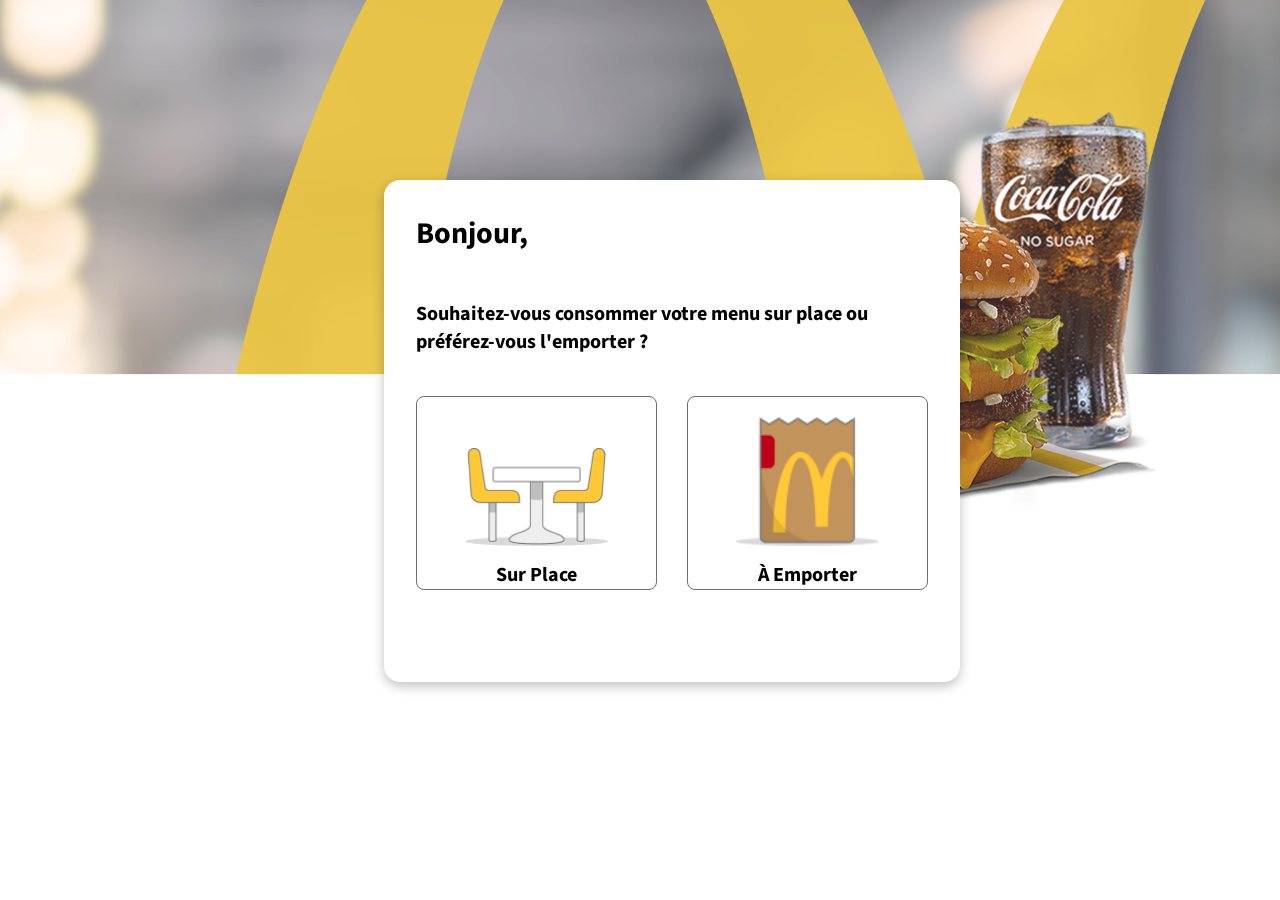
==== index.html @ ed692b7b "Creation du changement de numero de commande surplace et à emporter dans le panier" ====
<!doctype html>
<html lang="fr">
  <head>
    <meta charset="UTF-8" />
    <meta name="viewport" content="width=device-width, initial-scale=1.0" />
    <link rel="stylesheet" href="css/style.css" />
    <link rel="stylesheet" href="css/index.css" />
    <link rel="preconnect" href="https://fonts.googleapis.com" />
    <link rel="preconnect" href="https://fonts.gstatic.com" crossorigin />
    <link href="https://fonts.googleapis.com/css2?family=Source+Sans+3:ital,wght@0,200..900;1,200..900&display=swap" rel="stylesheet" />
    <title>WACDO</title>
  </head>
  <body>
    <div id="fond-ecran"></div>
    <section id="container-menu-accueil">
      <div id="menu-accueil-titre-p">
        <h1>Bonjour,</h1>

        <p id="question-choix-lieu">Souhaitez-vous consommer votre menu sur place ou préférez-vous l'emporter ?</p>
      </div>
      <div id="container-btn-choix-lieu">
        <a class="btn-choix-lieu-sur-place">
          <img class="btn-img-sur-place" src="assets/illustration-sur-place.png" alt="illustration-sur-place" />
          <span class="choix-lieu-sur-place">Sur Place</span>
        </a>

        <a class="btn-choix-lieu-emporter" > 
          <!-- href="./menus.html" -->
          <img class="btn-img-emporter" src="assets/illustration-a-emporter.png" alt="illustration-a-emporter" />
          <span class="choix-lieu-emporter">À Emporter</span>
        </a>
      </div>
    </section>

    <!-- <div id="fond-ecran-blanc"></div> -->
     <script src="./js/index.js"></script>
  </body>
</html>
---- css/style.css ----
/* --------------------------------------------- Général --------------------------------------------- */

* {
  margin: 0;
  padding: 0;
  font-family: "Source Sans 3";
  box-sizing: border-box;
}

body,
main {
  max-width: 1920px;
  max-height: 1080px;
  overflow-x: hidden; /* évite la barre horizontale et cache ce qui dépasse */
  background-color: white;
}

#fond-ecran {
  background-image: url("../assets/mc_landing_banner.png");
  opacity: 0.85;
  position: fixed;
  top: -90px;
  width: 118%;
  height: 100vh;
  background-size: contain;
  background-position: top right;
  background-repeat: no-repeat;
  z-index: -1;
}
---- css/index.css ----
/* --------------------------------------------- Menu accueil --------------------------------------------- */

#container-menu-accueil {
  display: flex;
  flex-direction: column;
  justify-content: space-around;
  width: 45%;
  height: 65%;
  background-color: white;
  border-radius: 16px;
  box-shadow: 0 4px 12px 0 rgba(0, 0, 0, 0.25);
  padding: 32px;
  position: absolute;
  top: 20%; /* distance du bas*/
  z-index: 2; /*image devant le fond d'écran*/
  margin-left:30%;
}

#menu-accueil-titre-p {
  display: flex;
  flex-direction: column;
}

h1 {
  font-weight: 700;
  font-size: 42px;
}
#question-choix-lieu {
  font-weight: 700;
  font-size: 26px;
  padding-top: 45px;
}

/* --------------------------------------------- Boutons --------------------------------------------- */

  .btn-choix-lieu-sur-place,
  .btn-choix-lieu-emporter{
  border: 1px solid #6e6e6e;
  border-radius: 8px;
  background-color: white;
  cursor: pointer;
  width: 100%;
  display: flex;
  flex-direction: column;
  justify-content: flex-end;
  align-items: center;
  padding-top: 20px;
  text-decoration: none;
  color: inherit; /* conserve la couleur du texte */
}

#container-btn-choix-lieu {
  display: flex;
  flex-direction: row;
  justify-content: space-between;
  gap: 30px;
  margin-top: 40px;
  margin-bottom: 60px;
}

  .btn-choix-lieu-sur-place,
  .btn-choix-lieu-emporter{
  width: 100%;
  display: flex;
  flex-direction: column;
  justify-content: flex-end;
  padding-top: 20px;
}

.btn-img-sur-place,
.btn-img-emporter {
  width: 60%;
}

.choix-lieu-sur-place,
.choix-lieu-emporter {
  font-weight: 700;
  font-size: 26px;
  padding-top: 15px;
}

/* --------------------------------------------- Responsive --------------------------------------------- */

@media (max-width: 1875px) {
  #fond-ecran {
    width: 100%;
  }

  #container-menu-accueil {
    height: auto;
  }

  h1 {
    font-size: 30px;
  }

  #question-choix-lieu {
    font-size: 20px;
  }

.choix-lieu-sur-place,
.choix-lieu-emporter {
    font-size: 20px;
  }
}

@media (max-width: 1475px) {
  #fond-ecran {
    top: 0%;
  }
}

@media (max-width: 915px) {
  #container-menu-accueil {
    height: auto;
  }

  h1 {
    font-size: 25px;
  }

  #question-choix-lieu {
    font-size: 15px;
    padding-top: 30px;
  }

.choix-lieu-sur-place,
.choix-lieu-emporter {
    font-size: 15px;
  }
}

@media (max-width: 722px) {
  #container-menu-accueil {
    height: auto;
  }

  h1 {
    font-size: 20px;
  }

  #question-choix-lieu {
    font-size: 10px;
  }

.choix-lieu-sur-place,
.choix-lieu-emporter {
    font-size: 10px;
  }
}

@media (max-width: 540px) {
  #container-menu-accueil {
    height: auto;
  }

  h1 {
    font-size: 20px;
  }

  #container-btn-choix-lieu {
    flex-direction: column;
    gap: 15px;
    margin: auto;
    width: 60%;
    margin-top: 15px;
    margin-bottom: 15px;
  }

  .btn-choix-lieu-sur-place,
  .btn-choix-lieu-emporter{
    border: 5px solid #ffc836;
  }

.btn-img-sur-place,
.btn-img-emporter {
    width: 30%;
  }
}

@media (max-width: 375px) {
  #container-menu-accueil {
    height: auto;
    padding: 20px;
  }

  h1 {
    font-size: 15px;
  }

  #question-choix-lieu {
    font-size: 8px;
    padding-top: 15px;
  }

.choix-lieu-sur-place,
.choix-lieu-emporter {
    font-size: 8px;
  }
}

@media (max-width: 300px) {
  #container-menu-accueil {
    height: auto;
    padding: 10px;
  }
}

/* --------------------------------------------- Javascript --------------------------------------------- */


.activeBorder{
  border: 4px solid #ffc400;
}
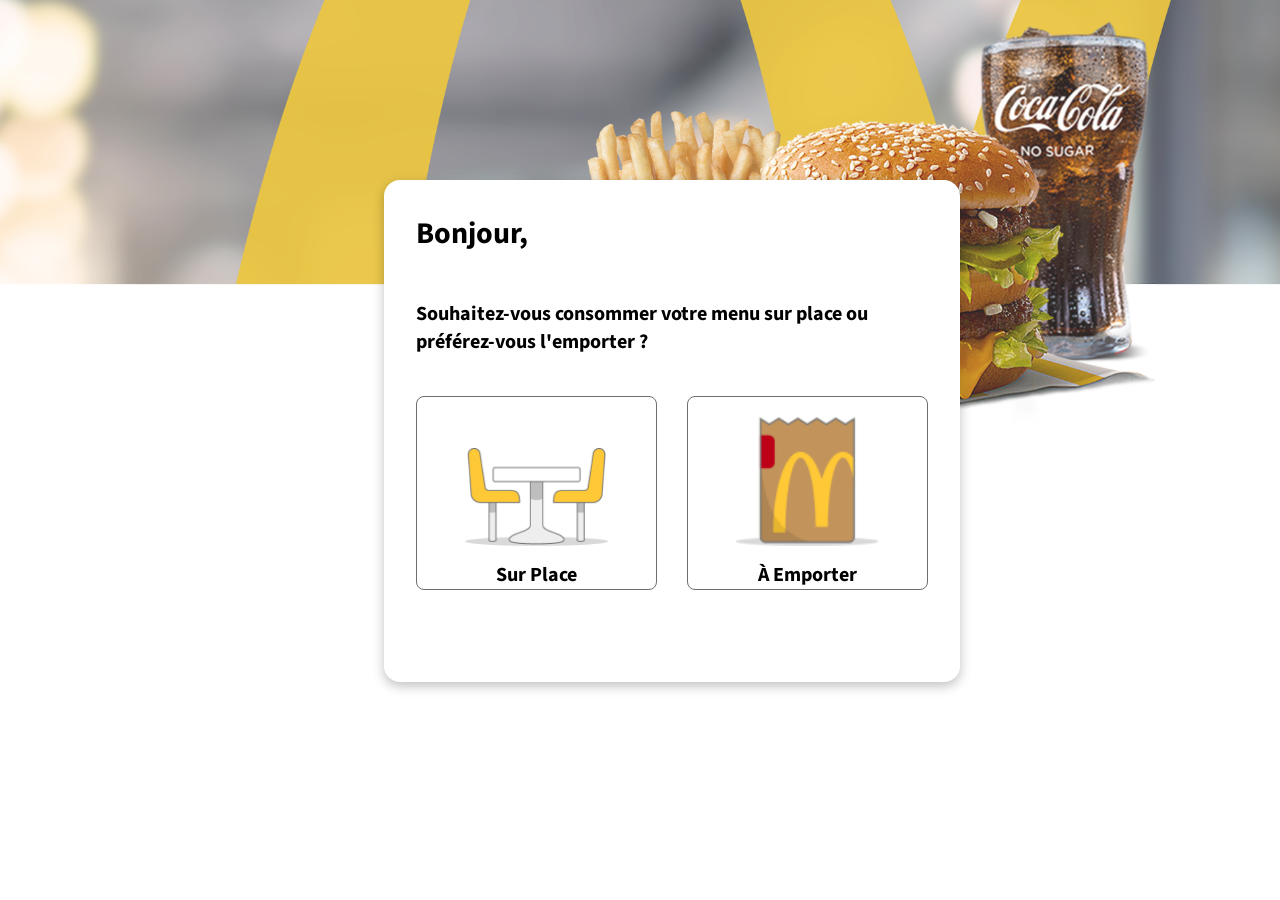
==== commit ae1f4a1a: "Résolution texte avec la commande &nbsp; ou \u00A0 pour éviter que les deux point aillent à la ligne" ====
--- a/index.html
+++ b/index.html
@@ -16,7 +16,7 @@
       <div id="menu-accueil-titre-p">
         <h1>Bonjour,</h1>
 
-        <p id="question-choix-lieu">Souhaitez-vous consommer votre menu sur place ou préférez-vous l'emporter ?</p>
+        <p id="question-choix-lieu">Souhaitez-vous consommer votre menu sur place ou préférez-vous l'emporter&nbsp;?</p>
       </div>
       <div id="container-btn-choix-lieu">
         <a class="btn-choix-lieu-sur-place">
@@ -25,14 +25,12 @@
         </a>
 
         <a class="btn-choix-lieu-emporter" > 
-          <!-- href="./menus.html" -->
           <img class="btn-img-emporter" src="assets/illustration-a-emporter.png" alt="illustration-a-emporter" />
           <span class="choix-lieu-emporter">À Emporter</span>
         </a>
       </div>
     </section>
 
-    <!-- <div id="fond-ecran-blanc"></div> -->
      <script src="./js/index.js"></script>
   </body>
 </html>
--- a/css/style.css
+++ b/css/style.css
@@ -7,12 +7,16 @@
   box-sizing: border-box;
 }
 
-body,
-main {
-  max-width: 1920px;
-  max-height: 1080px;
+html, 
+body {
   overflow-x: hidden; /* évite la barre horizontale et cache ce qui dépasse */
   background-color: white;
+  height: 100%;
+}
+
+body {
+  max-width: 1920px;
+  margin: 0 auto;
 }
 
 #fond-ecran {
@@ -25,5 +29,4 @@
   background-size: contain;
   background-position: top right;
   background-repeat: no-repeat;
-  z-index: -1;
 }
--- a/css/index.css
+++ b/css/index.css
@@ -1,4 +1,5 @@
 /* --------------------------------------------- Menu accueil --------------------------------------------- */
+
 
 #container-menu-accueil {
   display: flex;
@@ -12,7 +13,6 @@
   padding: 32px;
   position: absolute;
   top: 20%; /* distance du bas*/
-  z-index: 2; /*image devant le fond d'écran*/
   margin-left:30%;
 }
 
@@ -79,6 +79,13 @@
   padding-top: 15px;
 }
 
+/* --------------------------------------------- Javascript --------------------------------------------- */
+
+
+.activeBorder{
+  border: 4px solid #ffc400;
+}
+
 /* --------------------------------------------- Responsive --------------------------------------------- */
 
 @media (max-width: 1875px) {
@@ -104,12 +111,6 @@
   }
 }
 
-@media (max-width: 1475px) {
-  #fond-ecran {
-    top: 0%;
-  }
-}
-
 @media (max-width: 915px) {
   #container-menu-accueil {
     height: auto;
@@ -131,6 +132,11 @@
 }
 
 @media (max-width: 722px) {
+
+  #fond-ecran {
+    top: 0%;
+  }
+  
   #container-menu-accueil {
     height: auto;
   }
@@ -152,10 +158,11 @@
 @media (max-width: 540px) {
   #container-menu-accueil {
     height: auto;
+    padding: 10px;
   }
 
   h1 {
-    font-size: 20px;
+    font-size: 15px;
   }
 
   #container-btn-choix-lieu {
@@ -167,48 +174,18 @@
     margin-bottom: 15px;
   }
 
-  .btn-choix-lieu-sur-place,
-  .btn-choix-lieu-emporter{
-    border: 5px solid #ffc836;
-  }
-
-.btn-img-sur-place,
-.btn-img-emporter {
-    width: 30%;
-  }
-}
-
-@media (max-width: 375px) {
-  #container-menu-accueil {
-    height: auto;
-    padding: 20px;
-  }
-
-  h1 {
-    font-size: 15px;
-  }
-
   #question-choix-lieu {
     font-size: 8px;
     padding-top: 15px;
   }
 
-.choix-lieu-sur-place,
-.choix-lieu-emporter {
+  .choix-lieu-sur-place,
+  .choix-lieu-emporter {
     font-size: 8px;
   }
-}
 
-@media (max-width: 300px) {
-  #container-menu-accueil {
-    height: auto;
-    padding: 10px;
+  .btn-img-sur-place,
+  .btn-img-emporter {
+    width: 30%;
   }
 }
-
-/* --------------------------------------------- Javascript --------------------------------------------- */
-
-
-.activeBorder{
-  border: 4px solid #ffc400;
-}
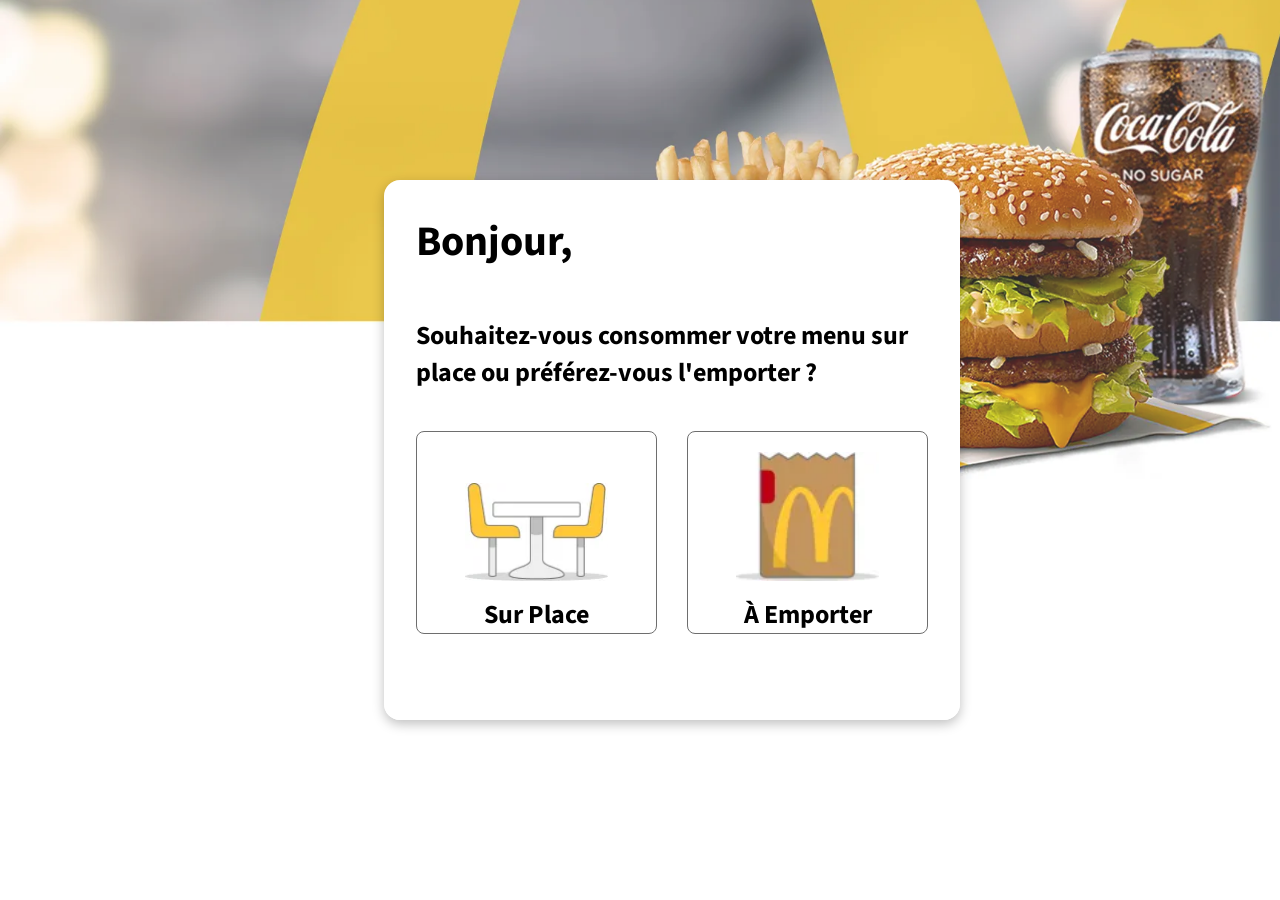
==== commit 599c343d: "Ajout des images en webp sur la page index + modif du css + verification w3c + wave" ====
--- a/index.html
+++ b/index.html
@@ -19,18 +19,26 @@
         <p id="question-choix-lieu">Souhaitez-vous consommer votre menu sur place ou préférez-vous l'emporter&nbsp;?</p>
       </div>
       <div id="container-btn-choix-lieu">
-        <a class="btn-choix-lieu-sur-place">
-          <img class="btn-img-sur-place" src="assets/illustration-sur-place.png" alt="illustration-sur-place" />
+        <a href="#" class="btn-choix-lieu-sur-place">
+          <picture>
+            <source srcset="assets/webp/illustration-sur-place.webp" type="image/webp">
+            <img class="btn-img-sur-place" src="assets/illustration-sur-place.png" alt="illustration sur place" />
+          </picture>
+          
           <span class="choix-lieu-sur-place">Sur Place</span>
         </a>
 
-        <a class="btn-choix-lieu-emporter" > 
-          <img class="btn-img-emporter" src="assets/illustration-a-emporter.png" alt="illustration-a-emporter" />
+        <a href="#" class="btn-choix-lieu-emporter">
+          <picture>
+            <source srcset="assets/webp/illustration-a-emporter.webp" type="image/webp">
+             <img class="btn-img-emporter" src="assets/illustration-a-emporter.png" alt="illustration a emporter" />
+          </picture>
+         
           <span class="choix-lieu-emporter">À Emporter</span>
         </a>
       </div>
     </section>
 
-     <script src="./js/index.js"></script>
+    <script src="./js/index.js"></script>
   </body>
 </html>
--- a/css/style.css
+++ b/css/style.css
@@ -3,13 +3,13 @@
 * {
   margin: 0;
   padding: 0;
-  font-family: "Source Sans 3";
+  font-family: 'Source Sans 3';
   box-sizing: border-box;
 }
 
-html, 
+html,
 body {
-  overflow-x: hidden; /* évite la barre horizontale et cache ce qui dépasse */
+  overflow-x: hidden;
   background-color: white;
   height: 100%;
 }
@@ -20,11 +20,15 @@
 }
 
 #fond-ecran {
-  background-image: url("../assets/mc_landing_banner.png");
+  background-image: url('../assets/mc_landing_banner.png');
+  background-image: image-set(
+    url('../assets/webp/mc_landing_banner.webp') type('image/webp'),
+    url('../assets/mc_landing_banner.png') type('image/png')
+  );
   opacity: 0.85;
   position: fixed;
   top: -90px;
-  width: 118%;
+  width: 110%;
   height: 100vh;
   background-size: contain;
   background-position: top right;
--- a/css/index.css
+++ b/css/index.css
@@ -1,19 +1,21 @@
 /* --------------------------------------------- Menu accueil --------------------------------------------- */
-
 
 #container-menu-accueil {
   display: flex;
   flex-direction: column;
   justify-content: space-around;
   width: 45%;
-  height: 65%;
+  height: 60%;
+  max-height: 90vh;
+  overflow-y: auto;
+  box-sizing: border-box;
   background-color: white;
   border-radius: 16px;
   box-shadow: 0 4px 12px 0 rgba(0, 0, 0, 0.25);
   padding: 32px;
   position: absolute;
-  top: 20%; /* distance du bas*/
-  margin-left:30%;
+  top: 20%;
+  margin-left: 30%;
 }
 
 #menu-accueil-titre-p {
@@ -33,8 +35,17 @@
 
 /* --------------------------------------------- Boutons --------------------------------------------- */
 
-  .btn-choix-lieu-sur-place,
-  .btn-choix-lieu-emporter{
+#container-btn-choix-lieu {
+  display: flex;
+  flex-direction: row;
+  justify-content: space-between;
+  gap: 30px;
+  margin-top: 40px;
+  margin-bottom: 60px;
+}
+
+.btn-choix-lieu-sur-place,
+.btn-choix-lieu-emporter {
   border: 1px solid #6e6e6e;
   border-radius: 8px;
   background-color: white;
@@ -46,30 +57,19 @@
   align-items: center;
   padding-top: 20px;
   text-decoration: none;
-  color: inherit; /* conserve la couleur du texte */
-}
-
-#container-btn-choix-lieu {
-  display: flex;
-  flex-direction: row;
-  justify-content: space-between;
-  gap: 30px;
-  margin-top: 40px;
-  margin-bottom: 60px;
-}
-
-  .btn-choix-lieu-sur-place,
-  .btn-choix-lieu-emporter{
-  width: 100%;
-  display: flex;
-  flex-direction: column;
-  justify-content: flex-end;
-  padding-top: 20px;
+  color: inherit;
+}
+
+.btn-choix-lieu-sur-place picture,
+.btn-choix-lieu-emporter picture {
+  display: block;
+  width: 60%;
 }
 
 .btn-img-sur-place,
 .btn-img-emporter {
-  width: 60%;
+  width: 100%;
+  display: block;
 }
 
 .choix-lieu-sur-place,
@@ -81,20 +81,26 @@
 
 /* --------------------------------------------- Javascript --------------------------------------------- */
 
-
-.activeBorder{
+.activeBorder {
   border: 4px solid #ffc400;
 }
-
 /* --------------------------------------------- Responsive --------------------------------------------- */
 
-@media (max-width: 1875px) {
+/* *********************************************************
+   Tablette / petit écran paysage
+************************************************************/
+
+@media screen and (max-width: 1024px) and (orientation: landscape) {
   #fond-ecran {
     width: 100%;
-  }
-
-  #container-menu-accueil {
+    top: 0;
+  }
+
+  #container-menu-accueil {
+    width: 55%;
     height: auto;
+    padding: 25px;
+    margin-left: 22%;
   }
 
   h1 {
@@ -103,17 +109,76 @@
 
   #question-choix-lieu {
     font-size: 20px;
-  }
-
-.choix-lieu-sur-place,
-.choix-lieu-emporter {
+    padding-top: 30px;
+  }
+
+  .choix-lieu-sur-place,
+  .choix-lieu-emporter {
     font-size: 20px;
   }
 }
 
-@media (max-width: 915px) {
-  #container-menu-accueil {
+/* *********************************************************
+   Tablette paysage (toutes largeurs, hauteur ~792px)
+************************************************************/
+
+@media screen and (max-height: 850px) and (orientation: landscape) {
+  #container-menu-accueil {
+    width: 55%;
     height: auto;
+    max-height: 90vh;
+    padding: clamp(16px, 3vh, 25px);
+    margin-left: 22%;
+    top: 5%;
+    justify-content: flex-start;
+    gap: 10px;
+  }
+
+  h1 {
+    font-size: clamp(22px, 3vh, 30px);
+  }
+
+  #question-choix-lieu {
+    font-size: clamp(14px, 2.2vh, 20px);
+    padding-top: clamp(10px, 2vh, 30px);
+  }
+
+  #container-btn-choix-lieu {
+    margin-top: clamp(15px, 3vh, 40px);
+    margin-bottom: clamp(15px, 3vh, 40px);
+    gap: 20px;
+  }
+
+  .choix-lieu-sur-place,
+  .choix-lieu-emporter {
+    font-size: clamp(14px, 2.2vh, 20px);
+    padding-top: 10px;
+  }
+
+  .btn-choix-lieu-sur-place picture,
+  .btn-choix-lieu-emporter picture {
+    width: 50%;
+    max-height: 20vh;
+  }
+
+  .btn-img-sur-place,
+  .btn-img-emporter {
+    object-fit: contain;
+  }
+}
+
+
+/* *********************************************************
+   Tablette / mobile portrait
+************************************************************/
+
+@media screen and (max-width: 768px) and (orientation: portrait) {
+  #container-menu-accueil {
+    width: 70%;
+    height: auto;
+    padding: 20px;
+    margin-left: 15%;
+    top: 15%;
   }
 
   h1 {
@@ -122,70 +187,50 @@
 
   #question-choix-lieu {
     font-size: 15px;
-    padding-top: 30px;
-  }
-
-.choix-lieu-sur-place,
-.choix-lieu-emporter {
+    padding-top: 25px;
+  }
+
+  .choix-lieu-sur-place,
+  .choix-lieu-emporter {
     font-size: 15px;
   }
 }
 
-@media (max-width: 722px) {
-
-  #fond-ecran {
-    top: 0%;
-  }
-  
-  #container-menu-accueil {
-    height: auto;
-  }
-
-  h1 {
-    font-size: 20px;
-  }
-
-  #question-choix-lieu {
-    font-size: 10px;
-  }
-
-.choix-lieu-sur-place,
-.choix-lieu-emporter {
-    font-size: 10px;
-  }
-}
-
-@media (max-width: 540px) {
-  #container-menu-accueil {
-    height: auto;
+/* *********************************************************
+   Petit mobile portrait
+************************************************************/
+
+@media screen and (max-width: 540px) and (orientation: portrait) {
+  #container-menu-accueil {
+    width: 80%;
     padding: 10px;
+    margin-left: 10%;
+    top: 10%;
   }
 
   h1 {
     font-size: 15px;
+  }
+
+  #question-choix-lieu {
+    font-size: 8px;
+    padding-top: 15px;
   }
 
   #container-btn-choix-lieu {
     flex-direction: column;
     gap: 15px;
-    margin: auto;
     width: 60%;
-    margin-top: 15px;
-    margin-bottom: 15px;
-  }
-
-  #question-choix-lieu {
+    margin: 15px auto;
+  }
+
+  .choix-lieu-sur-place,
+  .choix-lieu-emporter {
     font-size: 8px;
-    padding-top: 15px;
-  }
-
-  .choix-lieu-sur-place,
-  .choix-lieu-emporter {
-    font-size: 8px;
-  }
-
-  .btn-img-sur-place,
-  .btn-img-emporter {
+  }
+
+  .btn-choix-lieu-sur-place picture,
+  .btn-choix-lieu-emporter picture {
     width: 30%;
   }
-}
+}
